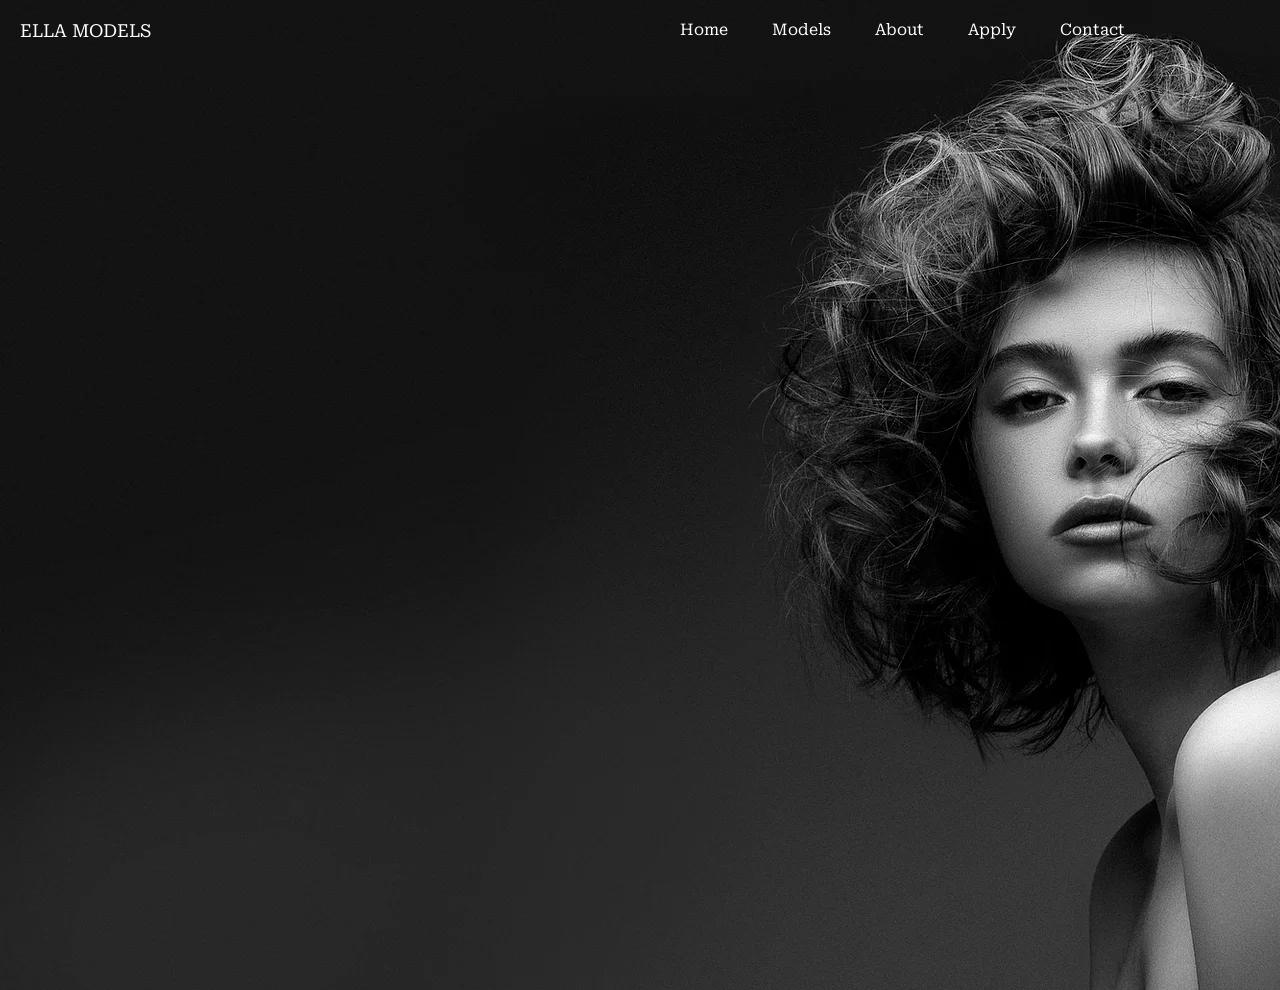
==== Day1/project1.html @ 92806795 "project_" ====
<!DOCTYPE html>
<html lang="en">
<head>
    
    <title>First project </title>
    <link rel="stylesheet" href="style.css">
    <link rel="preconnect" href="https://fonts.googleapis.com">
<link rel="preconnect" href="https://fonts.gstatic.com" crossorigin>
<link href="https://fonts.googleapis.com/css2?family=Roboto+Serif:ital,opsz,wght@0,8..144,100..900;1,8..144,100..900&display=swap" rel="stylesheet">
</head>
<body>
    <header>
        <div class="logoBox">
            ELLA
            MODELS
        </div>
        <div class="navbox">
            <a href="">Home</a>
            <a href="">Models</a>
            <a href="">About</a>
            <a href="">Apply</a>
            <a href="">Contact</a>
        </div>
    </header>
    
</body>
</html>
---- Day1/style.css ----
body{
    background-image:url("./bg.webp") ;
    margin: 0;
    height: 110vh;
}

header{
    border: white;
    padding: 20px;
    color: white;
    font-family: "Roboto Serif", serif;
    position: sticky;
    top: 0;
}

.logoBox{
    display: inline-block;
    width: 150px;
    font-size: large;
    font-weight: 600px;

}

.navbox{
    width: 600px;
    position:  absolute;
    right: 20px;
    display: inline-block;
}
.navbox>a{
    color: white;
    margin: 20px;
    text-decoration: none;
    transition: all 0.4;

}

.navbox>a:hover{
    color: salmon;

}
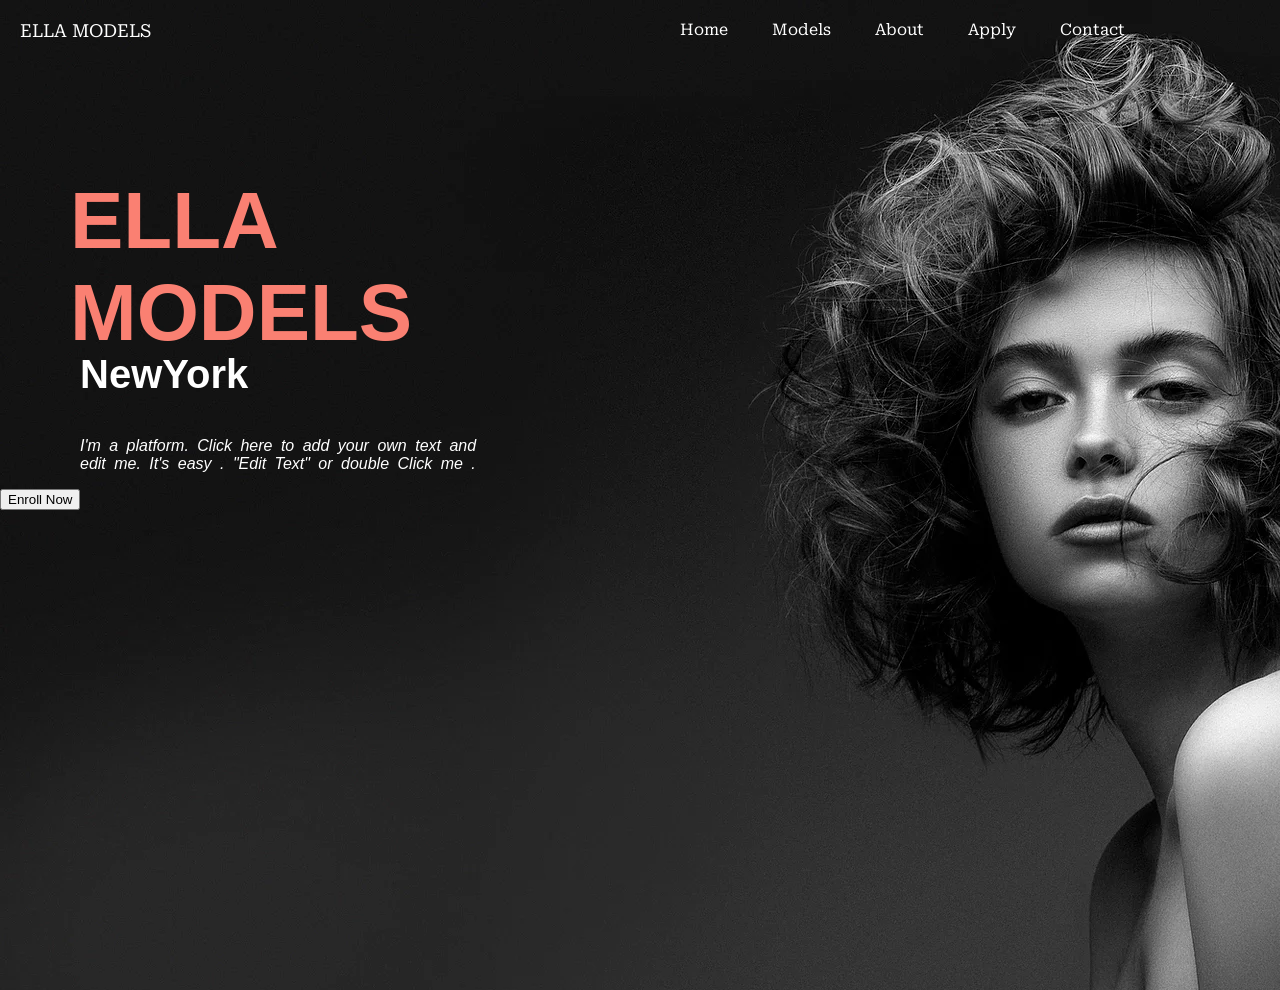
==== commit 8f99c65b: "ella model project" ====
--- a/Day1/project1.html
+++ b/Day1/project1.html
@@ -22,6 +22,11 @@
             <a href="">Contact</a>
         </div>
     </header>
+
+    <h1 class="heading">ELLA <br> MODELS</h1>
+    <h3>NewYork</h3>
+    <p>I'm a platform. Click here to add your own text and edit me. It's easy . "Edit Text" or double Click me .</p>
+    <button class="btr">Enroll Now </button>
     
 </body>
 </html>
--- a/Day1/style.css
+++ b/Day1/style.css
@@ -18,7 +18,11 @@
     width: 150px;
     font-size: large;
     font-weight: 600px;
+    cursor: pointer;
 
+}
+.logoBox:hover{
+    color: salmon;
 }
 
 .navbox{
@@ -39,3 +43,34 @@
     color: salmon;
 
 }
+
+.heading{
+    color: salmon;
+    font-size: 80px;
+    font-family: 'Franklin Gothic Medium', 'Arial Narrow', Arial, sans-serif;
+    position: relative;
+    width: 500px;
+    top: 60px;
+    left: 70px;
+
+}
+.heading+h3{
+    color: white;
+    font-size: 40px;
+    font-family: 'Franklin Gothic Medium', 'Arial Narrow', Arial, sans-serif;
+    position: relative;
+    width: 500px;
+    
+    left: 80px;
+}
+.heading+h3+p{
+    color: white;
+    font-family: 'Lucida Sans', 'Lucida Sans Regular', 'Lucida Grande', 'Lucida Sans Unicode', Geneva, Verdana, sans-serif;
+    font-style: italic;
+    position: relative;
+    width: 400px;
+    word-spacing: 4px;
+    left: 80px;
+}
+
+
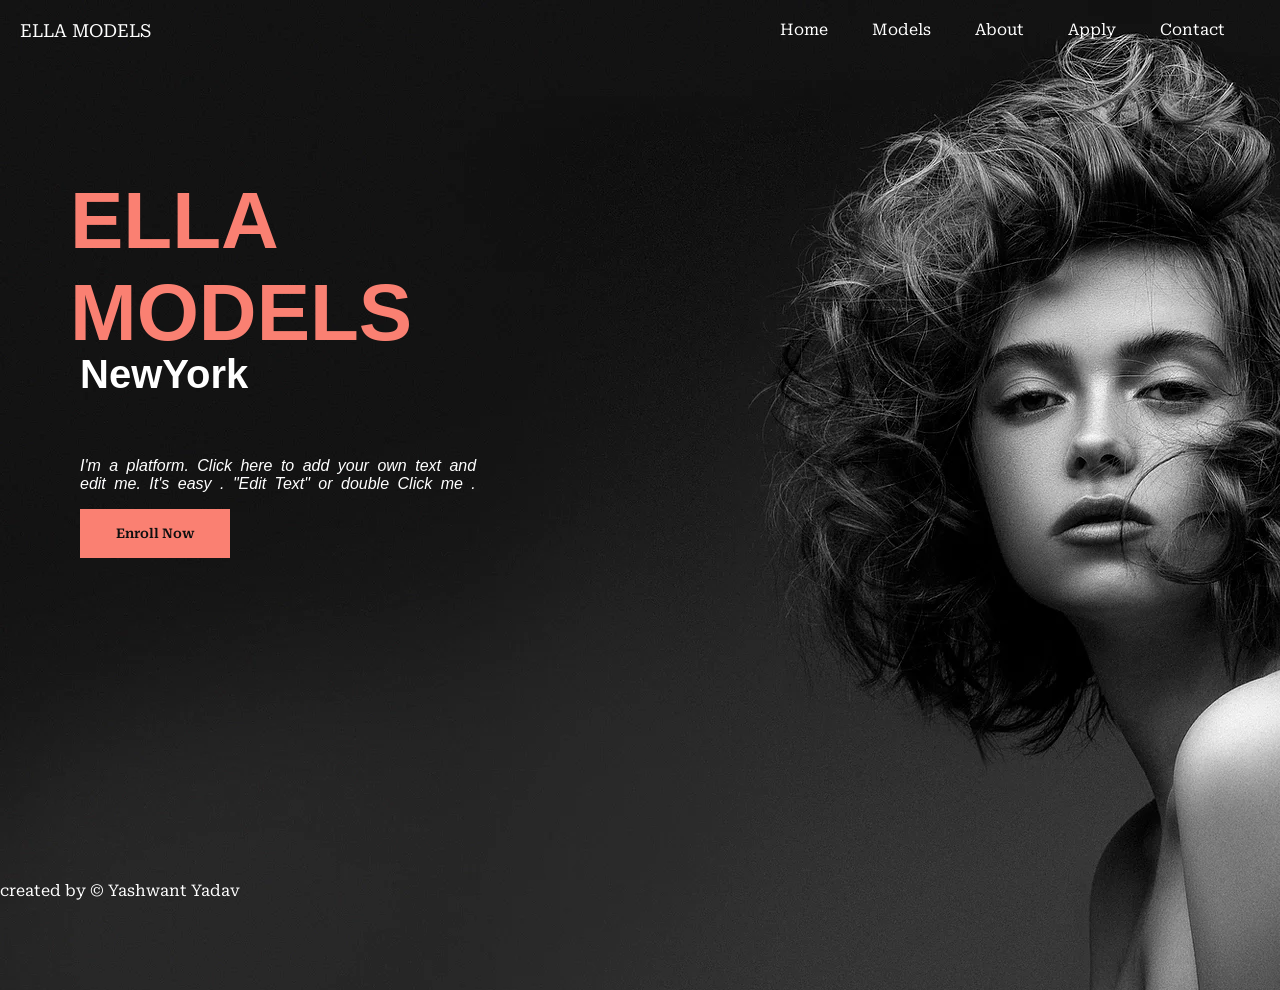
==== commit 1fa64448: "project" ====
--- a/Day1/project1.html
+++ b/Day1/project1.html
@@ -26,7 +26,8 @@
     <h1 class="heading">ELLA <br> MODELS</h1>
     <h3>NewYork</h3>
     <p>I'm a platform. Click here to add your own text and edit me. It's easy . "Edit Text" or double Click me .</p>
-    <button class="btr">Enroll Now </button>
+    <button class="btn">Enroll Now </button>
+    <footer>created by &copy; Yashwant Yadav</footer>
     
 </body>
 </html>
--- a/Day1/style.css
+++ b/Day1/style.css
@@ -26,7 +26,7 @@
 }
 
 .navbox{
-    width: 600px;
+    width: 500px;
     position:  absolute;
     right: 20px;
     display: inline-block;
@@ -70,7 +70,34 @@
     position: relative;
     width: 400px;
     word-spacing: 4px;
+    top: 20px;
     left: 80px;
 }
 
+.btn{
+    width: 150px;
+    padding: 15px;
+    border: 2px solid salmon;
+    background-color: salmon;
+    color: rgb(15, 15, 15);
+    font-family:"Roboto Serif", serif;
+    position: relative;
+    top: 20px;
+    left: 80px;
+    font-weight: 600;
+    cursor: pointer;
+    transition: all 0.5s;
 
+}
+.btn:hover{
+    background-color: black;
+    color: white;
+}
+footer{
+    color: white;
+    font-family:"Roboto Serif", serif; 
+    position: fixed;
+    bottom: 0;
+}
+
+
